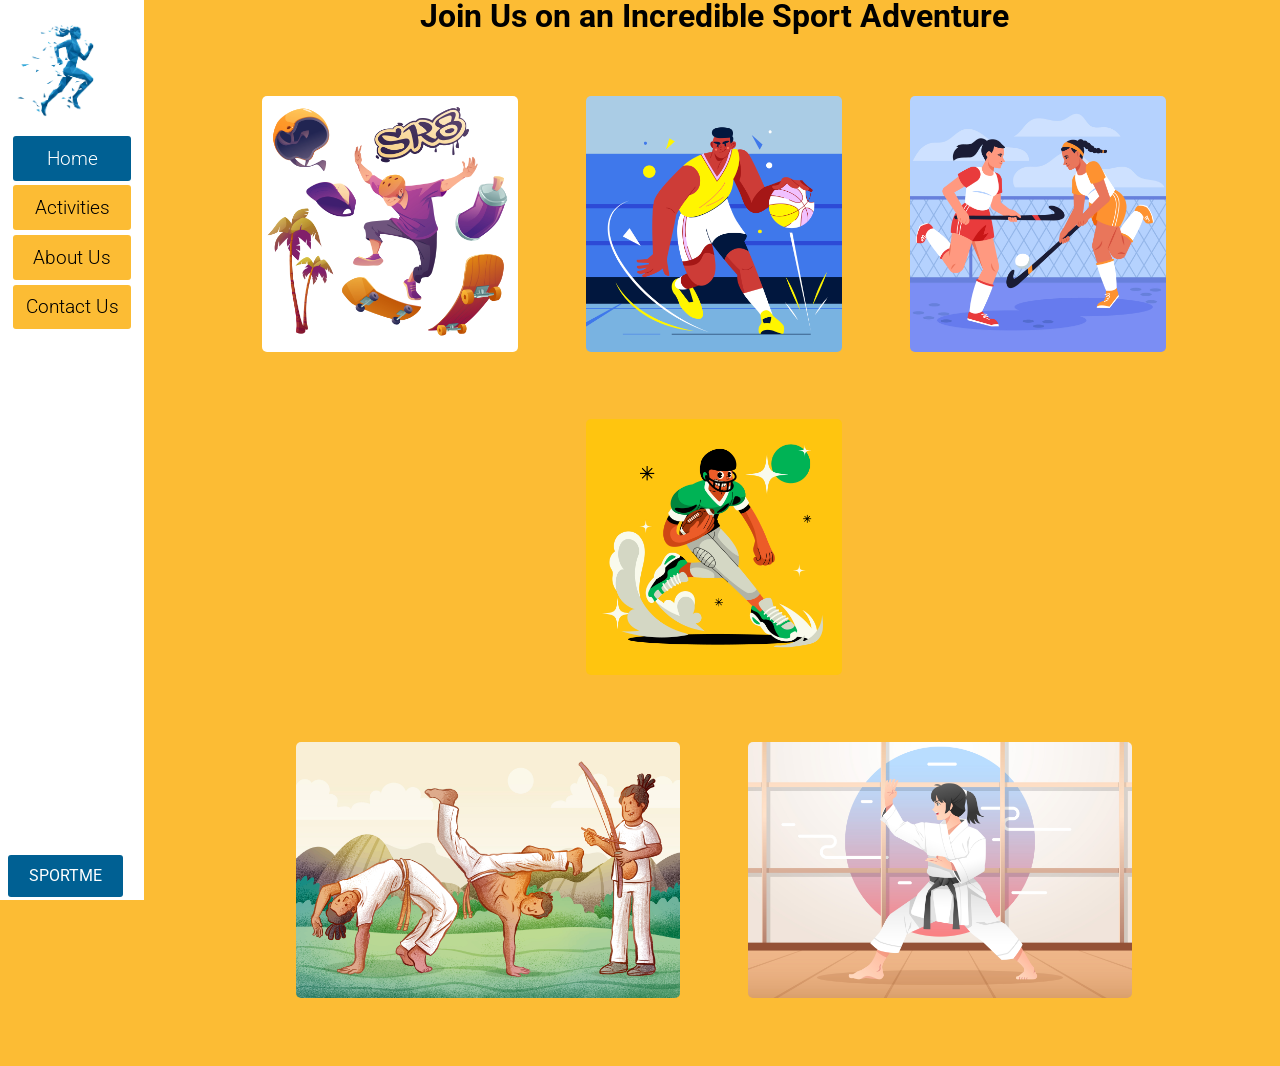
==== pages/activities/index.html @ 5191e12d "Add files via upload" ====
<!DOCTYPE html>
<html>
<head>
  <link href="https://fonts.googleapis.com/css?family=Damion" rel="stylesheet">
  <link href="https://fonts.googleapis.com/css?family=Rubik" rel="stylesheet">
  <link rel="preconnect" href="https://fonts.googleapis.com">
  <link rel="preconnect" href="https://fonts.gstatic.com" crossorigin>
  <link href="https://fonts.googleapis.com/css2?family=Roboto+Flex:opsz,wght@8..144,100..1000&family=Roboto+Serif:ital,opsz,wght@0,8..144,100..900;1,8..144,100..900&family=Roboto:ital,wght@0,100..900;1,100..900&display=swap" rel="stylesheet">
  <link rel="stylesheet" type="text/css"  href="style.css">
  <link rel="stylesheet" type="text/css" href="reset.css">
  <meta charset="UTF-8">
  <!-- META ATRIBUTE THAT ALLOW SCREEN TO BE RESPISIVE TO DEVICE: -->
  <meta name="viewport" content="width=device-width, initial-scale=1">

</head>

<header>
    <title>ACTIVITIES</title>
</header>

<body>

<!--?NAVEGATION LEFT TAB-->

    <section class="background">
        <div class="background-white">      <!--!CHILDREN ONE-->
            <div class="navegation">
                <div><img src="../../resources/img/Logo.jpg"></div>
                <div class="brand"><a href="../../index.html"><p>Home</p></a></div>
                <div class="nav-text"><a href="../activities/index.html"><p>Activities</p></a></div>
                <div class="nav-text"><a href="../about-us/index.html"><p>About Us</p></a></div>
                <div class="nav-text"><a href="../../pages/contact-us/index.html"><p>Contact Us</p></a></div>
            </div>
        <footer>
            <p>SPORTME</p>
        </footer>
        </div>

<!--?NAVEGATION IMAGES CENTER-->

        <div class="background-orange">  <!--!CHILDREN TWO-->
            <div class="activities-grid">
                <div><h1>Join Us on an Incredible Sport Adventure</h1></div>
                <div class="flex-content">
                    <a href="../skateboard/index.html"><img src="../../resources/img/Skateboard.jpg"></a>
                    <a href="../basketball/index.html"><img src="../../resources/img/Basketball.jpg"></a>
                    <a href="../camogie/index.html"><img src="../../resources/img/Camogie.jpg"></a>
                    <a href="../american-football/index.html"><img src="../../resources/img/American Football.jpg"></a>
                </div>
                <div class="flex-content-botton">
                    <a href="../capoeira/index.html"><img src="../../resources/img/Capoeira.jpg"></a>
                    <a href="../karate/index.html"><img src="../../resources/img/karate.jpg"></a>
                </div>
            </div>
            </div>
        </div>
    </section>
</body>
---- pages/activities/style.css ----
/* Universal Styles */
* {
  box-sizing: border-box;
}

html {                      /**ROOT FONT SIZE*/
    font-size: 16px;
    height: 100%;
}

body {
    background-color: #fcbc34;
    height: 100%;
}

.background {                      /*!TWO CHILDREN SIDE BY SIDE WITH FLEX*/
    /*border: 4px solid purple;*/
    display: flex;
    height: 100%;
}


/*? --------------------NAV BAR ON THE LEFT SETTINGS START-----------------*/


.background-white {                
    /*border: 3px solid peru;*/
    height: 100%;
    background-color: white;
    padding: .5rem;
    position: fixed;
}

/*.navegation {
    /*border: 2px solid blue;
}*/

section div img {           /*LOGO SETTINGS*/
    /*border: 2px solid red;*/
    width: 7.5rem;
    height: 7.5rem;
}

.navegation p {
    /*border: 2px solid salmon;*/
    font-family: "Roboto";
    font-size: 1.2rem;
    font-weight: 300;
    text-align: center;
    margin: 0.3rem;
    padding: .8rem;
    border-radius: 3px;
    background-color: #fcbc34;
}

.navegation p:hover {
    opacity: 0.9;
    box-shadow: .2rem .2rem .2rem rgba(0, 0, 0, .4);
}

.brand-container {
    /*border: 2px solid  black;*/
    height: 5rem;
    align-content:end;
}

.navegation .brand p {
    background-color: #006093;
    color: white;
    margin-bottom: 0px;
}

.navegation .brand p:hover {
    opacity: 0.9;
    box-shadow: .2rem .2rem .2rem rgba(0, 0, 0, .4);
}

footer p {
    font-family: "Roboto";
    position: absolute;
    bottom: 3px;
    padding: .8rem 1.3rem .8rem 1.3rem;
    border-radius: 3px;
    text-align: center;
    justify-self: center;
    background-color: #006093;
    color: white;
}

/*? --------------------NAV BAR ON THE LEFT SETTINGS END-----------------*/

/*? --------------------CONTENT ON RIGHT SETTINGS START-----------------*/

.background-orange {
    /*border: 3px solid orangered;*/
    font-family: "Roboto";
    margin-left: 160px;
    width: 100%;
    height: 100%;
    margin-right: 12px;
    
}

.background-orange h1 {
    /*border: 2px solid yellow;*/
    text-align: center;
    font-family: "Roboto";
    font-size: 2rem;
    font-weight: 700;
}

section .flex-content {
    /*border: 2px solid brown;*/
    padding-top: 4rem;
    text-align: center;
}


section .background-orange img {
    /*border: 2px solid black;*/
    height: 16rem;
    width: auto;
    margin: 0px 2rem 4rem 2rem;
    border-radius: 5px;
}

section .background-orange img:hover {
    box-shadow: .2rem .2rem .2rem rgba(0, 0, 0, .4);
}

section .flex-content-botton {
    /*border: 2px solid blue;*/
    text-align: center;

}

section .flex-content-botton img {
    /*border: 2px solid black;*/
    height: 20vw;
    min-height: 10rem;
    width: 30vw;
    min-width: 16rem;
    margin: 0px 2rem 4rem 2rem;
    padding: 0px;
} 

/*? --------------------CONTENT ON RIGHT SETTINGS END-----------------*/

/*& -----------------PHONE CONTENT ON RIGHT SETTINGS START-------------*/

@media only screen and (max-width: 750px) and (orientation: portrait)  {
    .background-orange h1 {
        font-size: 1rem;
        margin: 0px 0rem 0rem 0rem;
    }

    section .background-orange img {
        height: 10rem;
        width: auto;
        margin: 0px 0rem 0rem 0rem;
        padding: 0px;
    }

    section .flex-content-botton {
        padding: 0px;
        margin: 0px;
        width: 100%;
    }

    section .flex-content-botton img {
        min-height: 10rem;
        width: 15vw;
        min-width: 10rem;
        margin: 0px 0rem 0rem 0rem;
        padding: 0px;
    }

    .background-orange {
        margin-right: 0px;
        margin-left: 150px;
    }

    section .flex-content {
        padding: .3rem 0 0 0;
    }
}

@media only screen and (max-height: 380px) and (orientation: landscape) {
    footer p {
        display: none;
    }
}

/*& -----------------PHONE CONTENT ON RIGHT SETTINGS END-------------*/
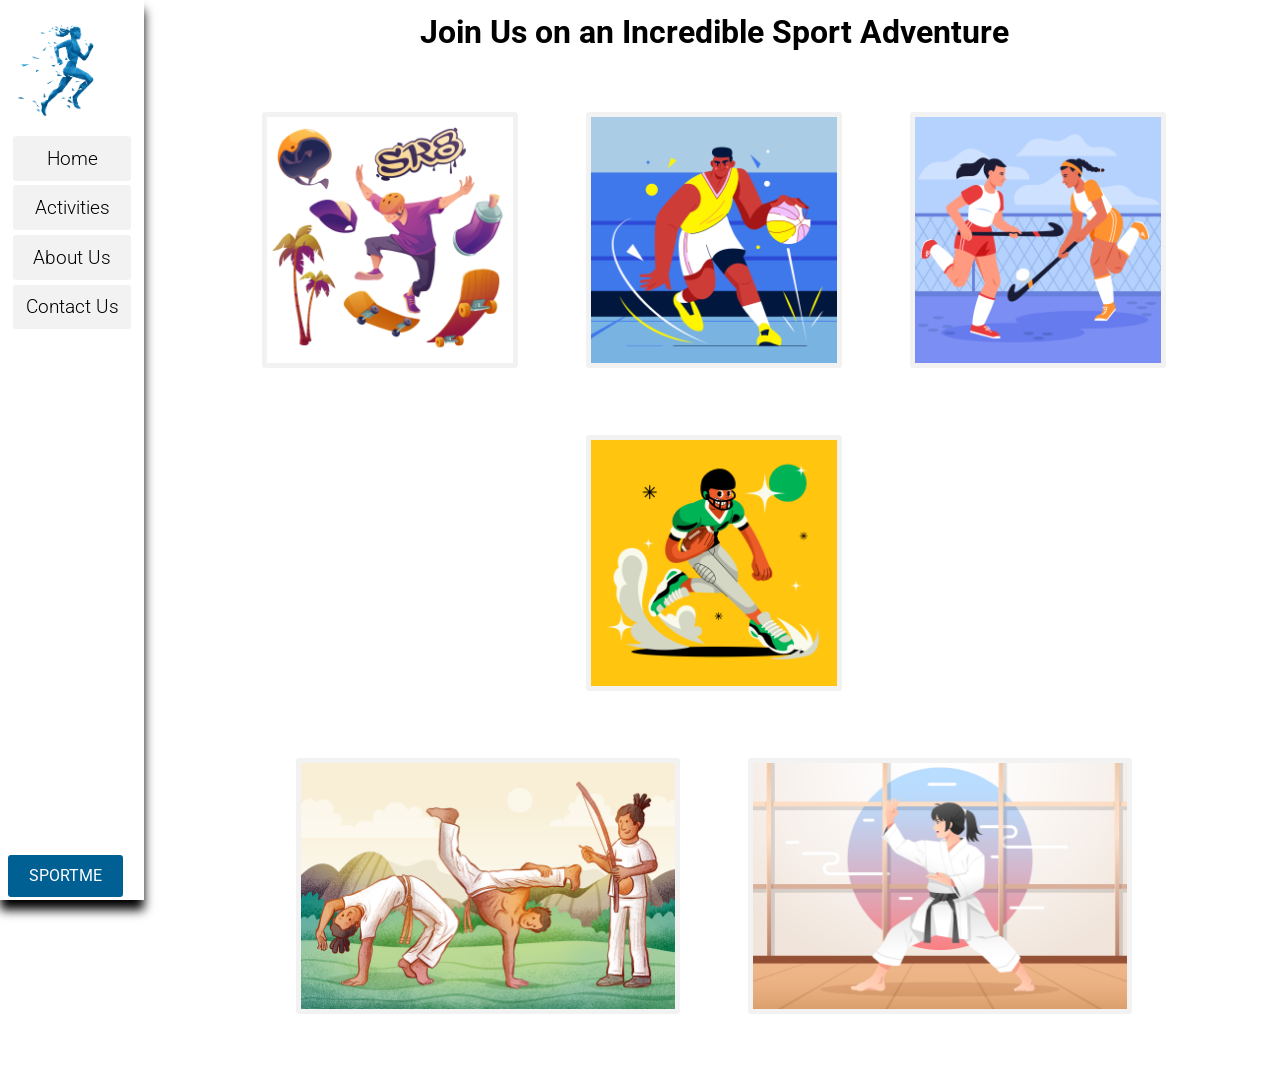
==== commit 0d1609cb: "Add files via upload" ====
--- a/pages/activities/index.html
+++ b/pages/activities/index.html
@@ -40,7 +40,8 @@
 
         <div class="background-orange">  <!--!CHILDREN TWO-->
             <div class="activities-grid">
-                <div><h1>Join Us on an Incredible Sport Adventure</h1></div>
+                <div class="desktop"><h1>Join Us on an Incredible Sport Adventure</h1></div>
+                <div class="mobile"><h1>Sports</h1></div>
                 <div class="flex-content">
                     <a href="../skateboard/index.html"><img src="../../resources/img/Skateboard.jpg"></a>
                     <a href="../basketball/index.html"><img src="../../resources/img/Basketball.jpg"></a>
--- a/pages/activities/style.css
+++ b/pages/activities/style.css
@@ -10,7 +10,7 @@
 }
 
 body {
-    background-color: #fcbc34;
+    background-color: white;
     height: 100%;
 }
 
@@ -27,9 +27,9 @@
 .background-white {                
     /*border: 3px solid peru;*/
     height: 100%;
-    background-color: white;
     padding: .5rem;
     position: fixed;
+    box-shadow: 0 10px 10px #000000;
 }
 
 /*.navegation {
@@ -51,11 +51,13 @@
     margin: 0.3rem;
     padding: .8rem;
     border-radius: 3px;
-    background-color: #fcbc34;
+    background-color: hsl(0, 0%, 95%);
 }
 
 .navegation p:hover {
-    opacity: 0.9;
+    background-color: #006093;
+    transition: .5s background-color;
+    color: white;
     box-shadow: .2rem .2rem .2rem rgba(0, 0, 0, .4);
 }
 
@@ -66,13 +68,14 @@
 }
 
 .navegation .brand p {
+    background-color: hsl(0, 0%, 95%);
+    margin-bottom: 0px;
+}
+
+.navegation .brand p:hover {
     background-color: #006093;
+    transition: .5s background-color;
     color: white;
-    margin-bottom: 0px;
-}
-
-.navegation .brand p:hover {
-    opacity: 0.9;
     box-shadow: .2rem .2rem .2rem rgba(0, 0, 0, .4);
 }
 
@@ -102,8 +105,9 @@
     
 }
 
-.background-orange h1 {
+.background-orange .desktop h1 {
     /*border: 2px solid yellow;*/
+    padding-top: 1rem;
     text-align: center;
     font-family: "Roboto";
     font-size: 2rem;
@@ -118,11 +122,11 @@
 
 
 section .background-orange img {
-    /*border: 2px solid black;*/
+    border: 5px solid hsl(0, 0%, 95%);
     height: 16rem;
     width: auto;
     margin: 0px 2rem 4rem 2rem;
-    border-radius: 5px;
+    border-radius: 3px;
 }
 
 section .background-orange img:hover {
@@ -145,14 +149,31 @@
     padding: 0px;
 } 
 
+.background-orange .mobile h1 {
+    display: none;
+}
+
 /*? --------------------CONTENT ON RIGHT SETTINGS END-----------------*/
 
 /*& -----------------PHONE CONTENT ON RIGHT SETTINGS START-------------*/
 
 @media only screen and (max-width: 750px) and (orientation: portrait)  {
-    .background-orange h1 {
+    .background-orange .desktop h1 {
         font-size: 1rem;
-        margin: 0px 0rem 0rem 0rem;
+        margin: 1rem 0rem 1rem 0rem;
+        display: none;
+    }
+
+    .background-orange .mobile {
+        /*border: 2px solid red;*/
+        padding: 1rem;
+        text-align: center;
+    }
+
+    .background-orange .mobile h1 {
+        display: contents;
+        font-size: 2rem;
+        font-weight: 700;
     }
 
     section .background-orange img {
